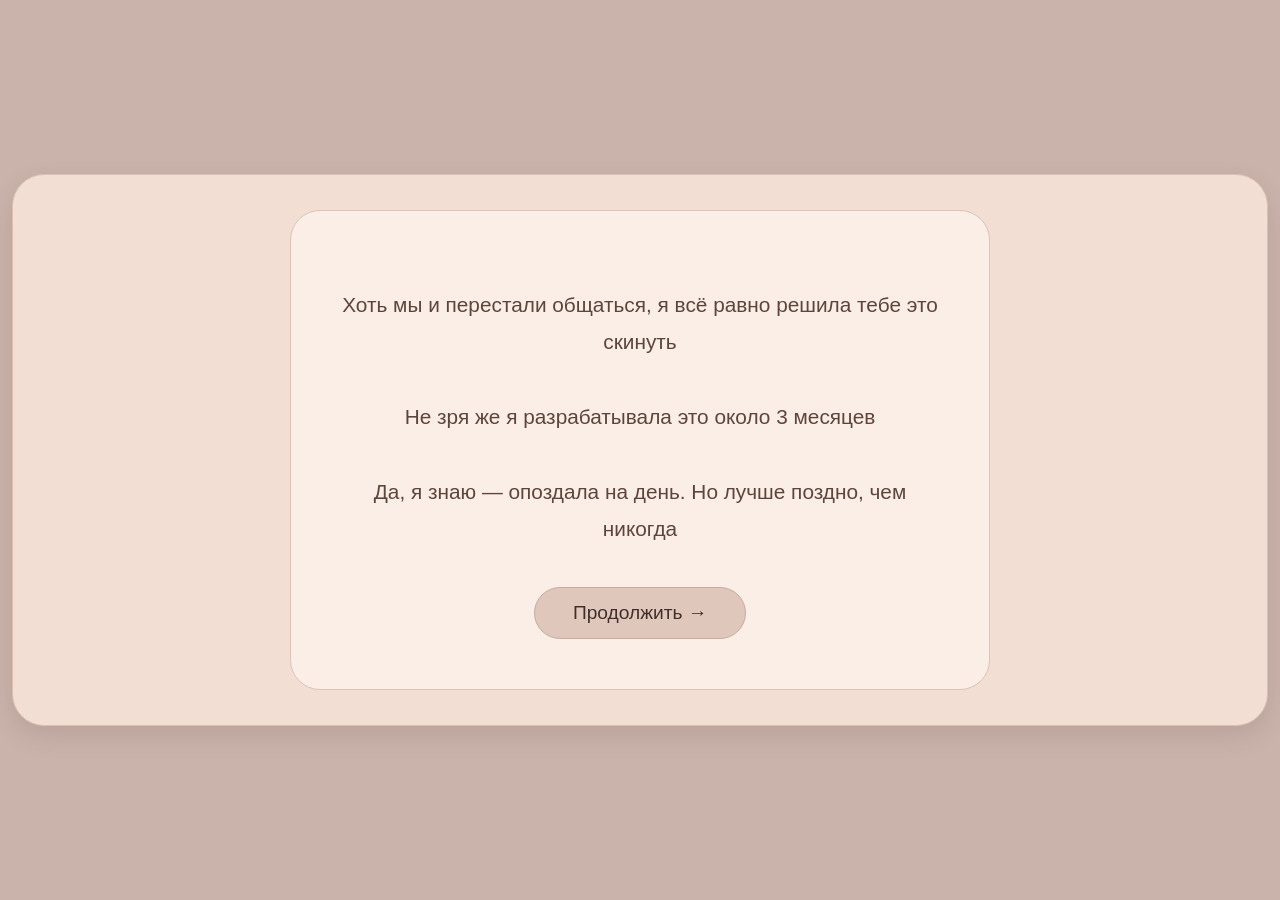
==== index.html @ 4d96e475 "Add files via upload" ====
<!DOCTYPE html>
<html lang="ru">
<head>
    <meta charset="UTF-8">
    <meta name="viewport" content="width=device-width, initial-scale=1.0, maximum-scale=1.0, user-scalable=no, viewport-fit=cover">
    <title>Вступление</title>
    <link rel="stylesheet" href="css/style.css">
</head>
<body>
    <div class="container story-container">
        <div class="story-card">
            <h1 class="story-title"></h1>
            
            <p class="story-text">
                Хоть мы и перестали общаться, я всё равно решила тебе это скинуть<br><br>
                Не зря же я разрабатывала это около 3 месяцев<br><br>
                Да, я знаю — опоздала на день. Но лучше поздно, чем никогда
            </p>
            
            <a href="video.html" class="story-button">Продолжить →</a>
        </div>
    </div>
</body>
</html>
---- css/style.css ----
* {
    margin: 0;
    padding: 0;
    box-sizing: border-box;
}

body {
    font-family: 'Segoe UI', Roboto, sans-serif;
    background: #c9b3aa;
    min-height: 100vh;
    display: flex;
    justify-content: center;
    align-items: center;
    padding: 12px;
}

.container {
    max-width: 1200px;
    width: 100%;
    background: #f2e3db;
    border-radius: 32px;
    padding: 24px;
    border: 1px solid #dbbcaf;
    box-shadow: 0 10px 25px rgba(110, 75, 65, 0.15);
}

/* ВИДЕО (первая форма) */
.video-container {
    position: relative;
    padding: 0;
    overflow: hidden;
    background: #aa9187;
    border: 1px solid #d2b2a5;
    border-radius: 32px;
}

#mainVideo {
    width: 100%;
    height: auto;
    display: block;
    background: #aa9187;
    aspect-ratio: 16 / 9;
    object-fit: cover;
    border-radius: 28px;
}

.video-controls {
    position: absolute;
    bottom: 20px;
    right: 20px;
    display: flex;
    gap: 12px;
    z-index: 10;
}

/* ИСТОРИЯ */
.story-container {
    background: #f2ded3;
    min-height: 500px;
    display: flex;
    align-items: center;
    justify-content: center;
    border: 1px solid #dbbfb3;
    border-radius: 32px;
}

.story-card {
    max-width: 700px;
    text-align: center;
    padding: 35px;
    background: #faeee6;
    border-radius: 30px;
    border: 1px solid #ddc2b6;
}

.story-title {
    font-size: 2.2rem;
    color: #886d80;
    margin-bottom: 25px;
    font-weight: 450;
    letter-spacing: 0.5px;
}

.story-text {
    font-size: 1.2rem;
    line-height: 1.7;
    color: #5d453d;
    margin-bottom: 40px;
    font-weight: 350;
}

.story-button {
    background: #dfc7bc;
    border: 1px solid #c7aba0;
    color: #402f29;
    padding: 14px 38px;
    border-radius: 50px;
    font-size: 1.2rem;
    text-decoration: none;
    display: inline-block;
    transition: 0.15s;
    margin: 0 8px;
}

.story-button:hover {
    background: #ecd7cd;
}

/* ПОЛАРОИДЫ */
.moments-container {
    background: #f0dbd0;
    border: 1px solid #dbbfb2;
    border-radius: 32px;
}

.moments-header {
    text-align: center;
    font-size: 2rem;
    color: #8d7382;
    margin: 20px 0 30px;
    text-transform: uppercase;
    letter-spacing: 3px;
    font-weight: 400;
}

.polaroid-grid {
    display: grid;
    grid-template-columns: repeat(auto-fit, minmax(280px, 1fr));
    gap: 30px;
    padding: 20px;
}

.polaroid {
    background: #fef2e9;
    padding: 16px 16px 30px 16px;
    border-radius: 8px 8px 25px 25px;
    border: 1px solid #dec4b8;
    transition: all 0.3s ease;
    display: flex;
    flex-direction: column;
}

.polaroid:hover {
    transform: rotate(1.5deg) scale(1.02);
    box-shadow: 0 15px 30px rgba(120, 80, 70, 0.2);
    border-color: #c9aca0;
}

.polaroid .media-wrapper {
    width: 100%;
    aspect-ratio: 1 / 1;
    background: #c9afa4;
    border: 5px solid #fff9f2;
    margin-bottom: 18px;
    box-shadow: 0 5px 12px rgba(80, 55, 45, 0.15);
    overflow: hidden;
    display: flex;
    align-items: center;
    justify-content: center;
}

.polaroid img,
.polaroid video {
    width: 100%;
    height: 100%;
    object-fit: cover;
    display: block;
}

.polaroid-caption {
    font-family: 'Courier New', monospace;
    font-size: 0.9rem;
    color: #5a4139;
    background: #fef2e9;
    padding: 12px;
    border-radius: 18px;
    border-left: 4px solid #dfbebb;
    line-height: 1.5;
    font-weight: 350;
    box-shadow: 0 2px 6px rgba(0,0,0,0.03);
}

.moments-footer {
    text-align: center;
    margin: 40px 0 20px;
    display: flex;
    gap: 20px;
    justify-content: center;
    flex-wrap: wrap;
}

/* ИГРА */
.game-container {
    background: #efd9ce;
    text-align: center;
    padding: 25px;
    border: 1px solid #dbbfb2;
    border-radius: 32px;
}

.game-title {
    font-size: 2.5rem;
    color: #917787;
    margin-bottom: 10px;
    font-weight: 400;
}

.game-stats {
    font-size: 1.8rem;
    color: #674e46;
    margin-bottom: 20px;
    font-weight: 350;
}

#gameCanvas {
    background: #e0cbc1;
    border-radius: 30px;
    width: 100%;
    max-width: 400px;
    aspect-ratio: 4/5;
    display: block;
    margin: 0 auto;
    cursor: pointer;
    border: 1px solid #c7aca0;
    box-shadow: 0 8px 18px rgba(100, 65, 55, 0.1);
}

.game-buttons {
    display: flex;
    gap: 15px;
    justify-content: center;
    margin: 30px 0 10px;
    flex-wrap: wrap;
}

/* ОБЩИЕ СТИЛИ ДЛЯ КНОПОК */
.control-btn {
    background: #e1cbc1;
    border: 1px solid #c2a69b;
    color: #402f29;
    padding: 10px 22px;
    border-radius: 40px;
    font-size: 1rem;
    font-weight: 400;
    cursor: pointer;
    transition: 0.15s;
    text-decoration: none;
    display: inline-block;
}

.control-btn:hover {
    background: #ecd9d0;
}

/* АДАПТАЦИЯ ДЛЯ IPHONE — ПО 2 КАРТОЧКИ В РЯД */
@media (max-width: 500px) {
    .container {
        padding: 16px;
        border-radius: 24px;
    }
    
    .story-title {
        font-size: 1.6rem;
    }
    
    .story-text {
        font-size: 1rem;
    }
    
    /* ГЛАВНОЕ — 2 КАРТОЧКИ В РЯД НА IPHONE */
    .polaroid-grid {
        grid-template-columns: repeat(2, 1fr);
        gap: 12px;
        padding: 10px;
    }
    
    .polaroid {
        padding: 8px 8px 16px 8px;
    }
    
    .polaroid .media-wrapper {
        border-width: 3px;
        margin-bottom: 10px;
    }
    
    .polaroid-caption {
        font-size: 0.7rem;
        padding: 8px;
        line-height: 1.3;
    }
    
    .game-title {
        font-size: 2rem;
    }
    
    .video-controls {
        bottom: 12px;
        right: 12px;
        gap: 8px;
    }
    
    .video-controls .control-btn {
        padding: 8px 16px;
        font-size: 0.85rem;
    }
    
    .moments-footer {
        flex-direction: column;
        align-items: center;
        gap: 12px;
    }
    
    .moments-footer .story-button {
        width: 80%;
        max-width: 250px;
        margin: 0;
    }
    
    .game-buttons {
        flex-direction: column;
        align-items: center;
    }
    
    .game-buttons .control-btn {
        width: 80%;
        max-width: 250px;
        margin: 5px 0;
    }
    
    .control-btn, .story-button {
        cursor: pointer;
        -webkit-tap-highlight-color: transparent;
    }
    
    #gameCanvas {
        max-width: 320px;
    }
}

/* ПЛАНШЕТЫ (от 501px до 900px) — 2 КАРТОЧКИ */
@media (min-width: 501px) and (max-width: 900px) {
    .polaroid-grid {
        grid-template-columns: repeat(2, 1fr);
        gap: 20px;
    }
    
    .story-title {
        font-size: 2rem;
    }
    
    .container {
        padding: 20px;
    }
}

/* НОУТБУК (от 901px) — 4 КАРТОЧКИ */
@media (min-width: 901px) {
    .polaroid-grid {
        grid-template-columns: repeat(4, 1fr);
        gap: 25px;
    }
}

/* БОЛЬШИЕ ЭКРАНЫ (1920x1080) */
@media (min-width: 1200px) {
    .container {
        padding: 35px;
        max-width: 1400px;
    }
    
    .polaroid-grid {
        gap: 35px;
    }
    
    .story-card {
        padding: 50px;
    }
    
    .story-title {
        font-size: 2.5rem;
    }
    
    .story-text {
        font-size: 1.3rem;
        line-height: 1.8;
    }
    
    .game-container {
        max-width: 700px;
        margin: 0 auto;
    }
    
    .video-container {
        max-width: 1000px;
        margin: 0 auto;
    }
}

/* Безопасная зона для iPhone с вырезом */
@supports (padding: max(0px)) {
    body {
        padding-left: max(12px, env(safe-area-inset-left));
        padding-right: max(12px, env(safe-area-inset-right));
        padding-top: max(12px, env(safe-area-inset-top));
        padding-bottom: max(12px, env(safe-area-inset-bottom));
    }
}
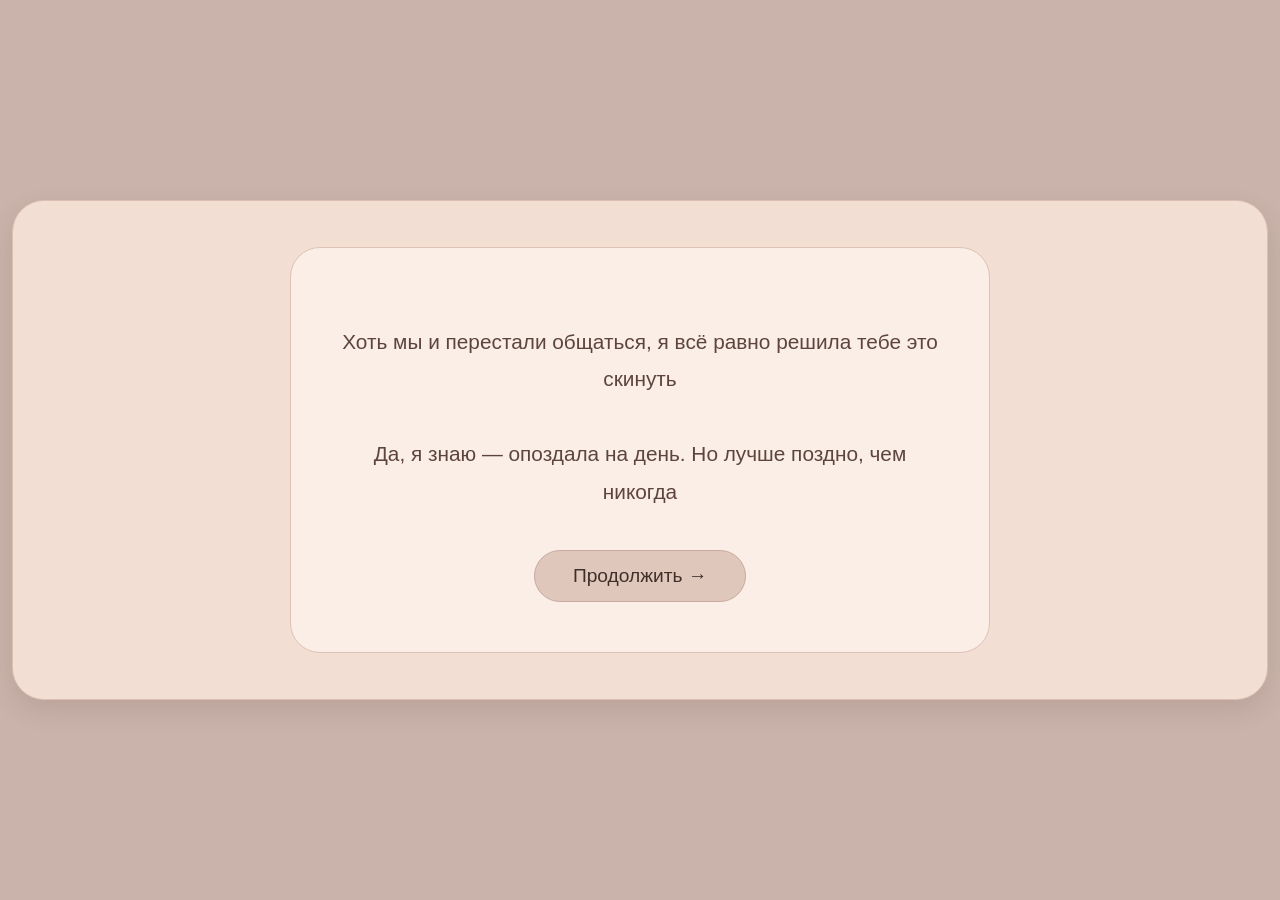
==== commit c680c78b: "Update index.html" ====
--- a/index.html
+++ b/index.html
@@ -13,7 +13,6 @@
             
             <p class="story-text">
                 Хоть мы и перестали общаться, я всё равно решила тебе это скинуть<br><br>
-                Не зря же я разрабатывала это около 3 месяцев<br><br>
                 Да, я знаю — опоздала на день. Но лучше поздно, чем никогда
             </p>
             
@@ -21,4 +20,4 @@
         </div>
     </div>
 </body>
-</html>+</html>
